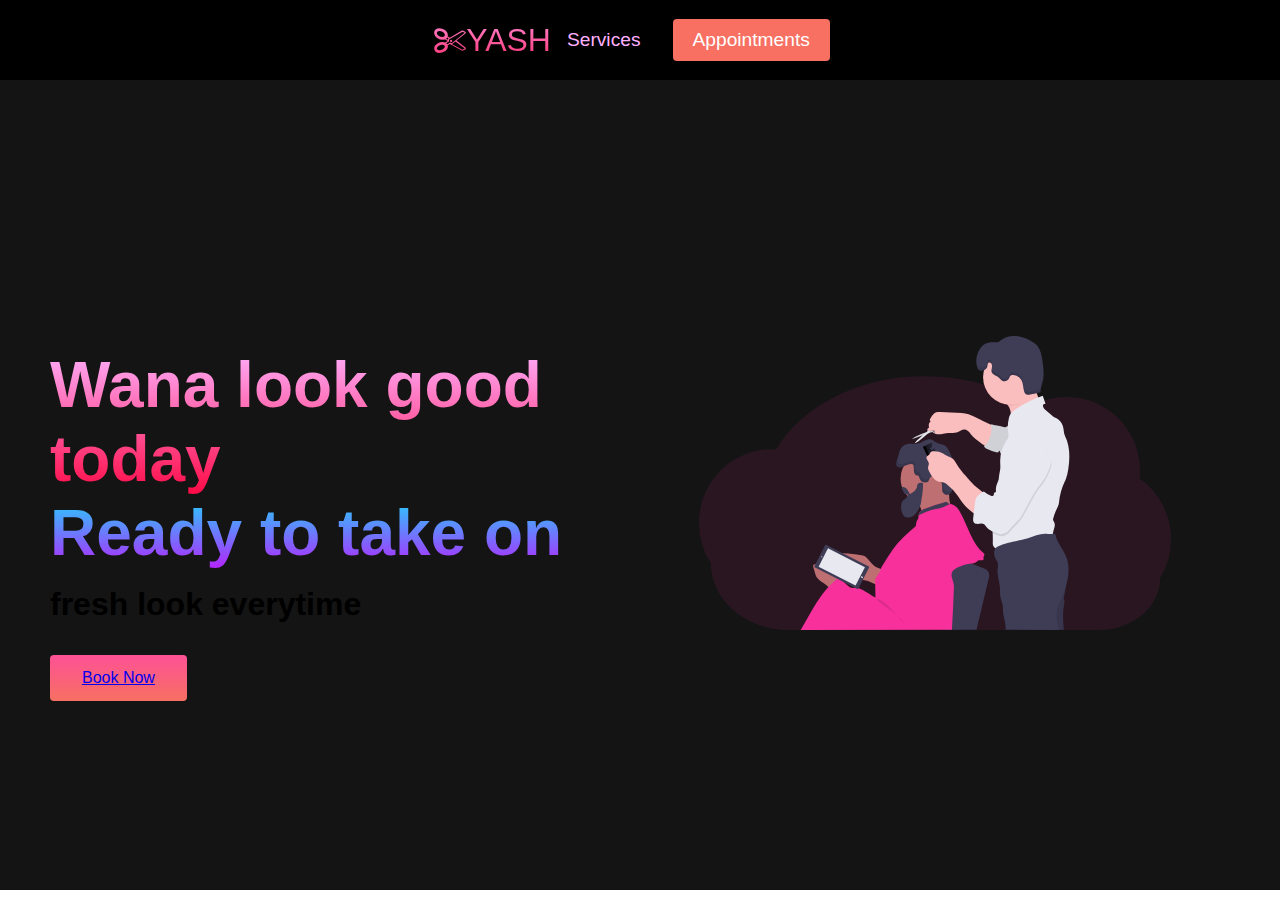
==== index.html @ 4ecd46ef "Intial Commit for UI templates" ====
<!DOCTYPE html>
<html lang="en">
    <head>
        <meta charset="UTF-8">
        <meta name="viewport" content="width=device-width, initial-scale=1.0">
        <title>Yash Website</title>
        <link rel="stylesheet" href="css/styles.css">
        <link rel="stylesheet" href="https://cdnjs.cloudflare.com/ajax/libs/font-awesome/4.7.0/css/font-awesome.min.css">
    </head>
    <body> 
        <!--nav bar section-->
        <!-- <div w3-include-html="../html/nav.html"></div> -->
        <nav class="navbar">
            <div class="navbar_container">
                <a href="/" id="navbar__logo"> 
                    <i class="fa fa-cut"></i>
                    YASH</a>
                <div class="navbar__toggle" id="mobile-menu">
                    <span class="bar"></span>
                    <span class="bar"></span>
                    <span class="bar"></span>
                </div>
                <ul class="navbar__menu">
                    <li class="navbar__item">
                        <a href="/html/services.html" class="navbar__links">
                            Services
                        </a>
                    </li>
                    <li class="navbar__btn">
                        <a href="/html/appointments.html" class="button">
                            Appointments
                        </a>
                    </li>
                </ul>
            </div>
        </nav>

        <!--Hero Section-->
        <div class="main">
            <div class="main__container">
                <div class="main__content">
                    <h1>Wana look good today</h1>
                    <h2>Ready to take on</h2>
                    <p>fresh look everytime</p>
                    <button class="main__btn">
                        <a href="/">Book Now</a>
                    </button>
                </div>
                <div class="main__img_container">
                    <img src="images/pic1.svg" alt="pics" id="main__img">
                </div>
            </div>
        </div>

     
         <script src="js/app.js"></script>
    </body>
</html>
---- css/styles.css ----
* {
    box-sizing: border-box;
    margin: 0;
    padding: 0;
    font-family: 'kumbh Sans', sans-serif;
}

.navbar {
    background:black;
    height: 80px;
    display: flex;
    justify-content: center;
    align-items: center;
    font-size: 1.2rem;
    position: sticky;
    top: 0;
    z-index: 999;
}

.navbar_container {
    display: flex;
    justify-content: center;
    height: 80px;
    z-index: 1;
    width: 100%;
    max-width: 1300px;
    margin: 0 auto;
    padding: 0 50px;
}

#navbar__logo {
    background-color: red;
    background-image: linear-gradient(to top, #ff0844 0%, #ffb1ff 100%);
    background-size: 100%;
    -webkit-background-clip: text;
    -moz-background-clip: text;
    -webkit-text-fill-color: transparent;
    -moz-text-fill-color: transparent;
    display: flex;
    align-items: center;
    cursor: pointer;
    text-decoration: none;
    font-size: 2rem;
}

.fa-gem {
    margin-right: 0.5rem;
}

.navbar__menu {
    display: flex;
    align-items: center;
    list-style: none;
    text-align: center;
}

.navbar__item {
    height: 80px;
}

.navbar__links {
    color:#ffb1ff;
    display: flex;
    align-items: center;
    justify-content: center;
    text-decoration: none;
    padding: 0 1rem;
    height: 100%;
}

.navbar__btn {
    display: flex;
    justify-content: center;
    align-items: center;
    padding: 0 1rem;
    width: 100%;

}

.button {
    display: flex;
    justify-content: center;
    align-items: center;
    text-decoration: none;
    padding: 10px 20px;
    height: 100%;
    width: 100%;
    border: none;
    outline: none;
    border-radius: 4px;
    background: #f77062;
    color: #fff;

}

.button:hover {
    background: #4837ff;
    transition: all 0.3s ease;
}

.navbar__links:hover {
    color: red;
    transition: all 0.3s ease;
}

@media screen and (max-width:960px) {
    .navbar_container {
        display: flex;
        justify-content: space-between;
        height: 80px;
        z-index: 1;
        width: 100%;
        max-width: 1300px;
        padding: 0 50px;
    }

    .navbar__menu {
        display: grid;
        grid-template-columns: auto;
        margin: 0;
        width: 100%;
        position: absolute;
        top: -1000px;
        opacity: 0;
        transition: all 0.3s ease;
        height: 50vh;
        z-index: -1;
    }

    .navbar__menu.active {
        background:black;
        top: 100%;
        opacity: 1;
        transition: all 0.3s ease;
        z-index: 99;
        height: 50vh;
        font-size: 1.6rem;

    }
    #navbar__logo {
        padding-left: 25px;
    }

    .navbar__toggle .bar {
        width: 25px;
        height: 3px;
        margin: 5px auto;
        transition: all 0.3s ease;
        background: #fff;
    }
    .navbar__item {
        width: 100%;
    }
    .navbar__links {
        text-align: center;
        padding: 2rem;
        width: 100%;
        display: table;
    }
    #mobile-menu {
        position: absolute;
        top: 20%;
        right: 5%;
        transform: translate(5%, 20%);
    }
    .navbar__btn {
        padding-bottom: 2rem;
    }

    .button {
        display: flex;
        justify-content: center;
        align-items: center;
        width: 80%;
        height: 80px;
        margin: 0;
    }
    .navbar__toggle .bar {
        display: block;
        cursor: pointer;
    }

    #mobile-menu.is-active .bar:nth-child(2) {
        opacity: 0;
    }
    #mobile-menu.is-active .bar:nth-child(1) {
        transform: translate(8px) rotate(45deg);
    }
    #mobile-menu.is-active .bar:nth-child(3) {
        transform: translate(-8px) rotate(45deg);
    }
}

/*  Hero Section CSS */

.main {
    background-color: #141414;
}


.main__container {
    display: grid;
    grid-template-columns: 1fr 1fr;
    align-items: center;
    justify-self: center;
    margin: 0 auto;
    height: 90vh;
    background-color: #141414;
    z-index: 1;
    width: 100%;
    max-width: 1300px;
    padding: 0 50px;
}

.main__content h1 {
    font-size: 4rem;
    background-color: #ff8177;
    background-image:  linear-gradient(to top, #ff0844 0%, #ffb1ff 100%);
    background-size: 100%;
    -webkit-background-clip: text;
    -moz-background-clip: text;
    -webkit-text-fill-color: transparent;
    -moz-text-fill-color: transparent;
    
}
.main__content h2 {
    font-size: 4rem;
    background-color: #ff8177;
    background-image:  linear-gradient(to top, #b721ff 0%, #21d4fd 100%);
    background-size: 100%;
    -webkit-background-clip: text;
    -moz-background-clip: text;
    -webkit-text-fill-color: transparent;
    -moz-text-fill-color: transparent;
    
} 

.main__content p {
    margin-top: 1rem;
    font-size: 2rem;
    font-weight: 700;
}

.main__btn {
    font-size: 1rem;
    background-image:  linear-gradient(to top, #f77062 0%, #fe5196 100%);
    padding: 14px 32px;
    border: none;
    border-radius: 4px;
    color: #fff;
    margin-top: 2rem;
    cursor:pointer;
    position: relative;
    transition: all 0.35s;
    outline: none;
}


.main__btn {
    position: absolute;
    z-index: 2;
    color: #fff;
    text-decoration: none;
}

.main__btn::after {
    position: absolute;
    content: '';
    top: 0;
    left: 0;
    width: 0;
    height: 100%;
    background: #4837ff;
    transition: all 0.35s;
    border-radius: 4px;
}

.main__btn:hover{
    color: #fff;
}
.main__btn:hover:after {
    width: 100%;
}
.main__img_container {
    text-align: center;
}

#main__img {
    height: 80%;
    width: 80%;
}
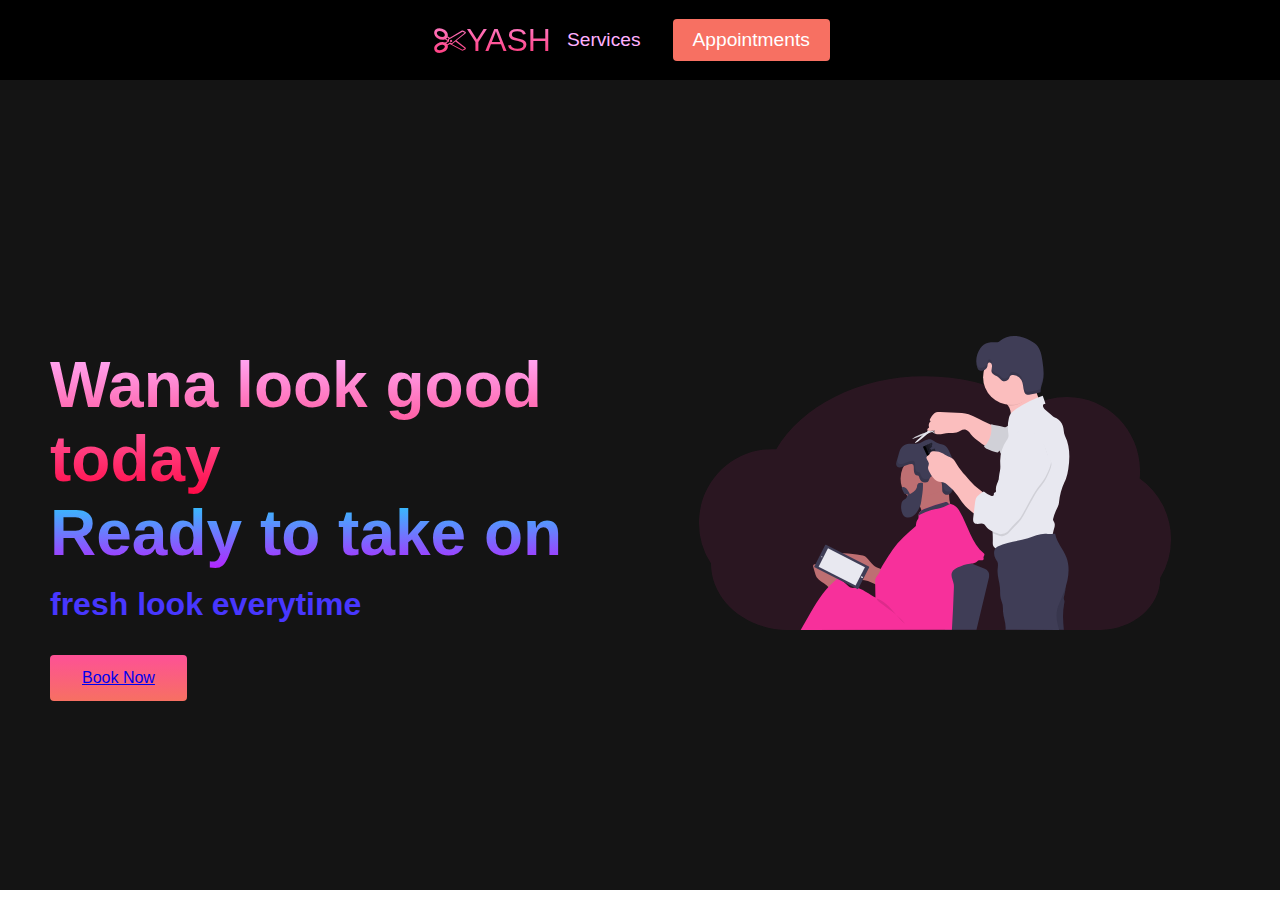
==== commit 7eae7c94: "Add appointments UI" ====
--- a/index.html
+++ b/index.html
@@ -43,7 +43,7 @@
                     <h2>Ready to take on</h2>
                     <p>fresh look everytime</p>
                     <button class="main__btn">
-                        <a href="/">Book Now</a>
+                        <a href="/html/appointments.html">Book Now</a>
                     </button>
                 </div>
                 <div class="main__img_container">
--- a/css/styles.css
+++ b/css/styles.css
@@ -239,6 +239,7 @@
     margin-top: 1rem;
     font-size: 2rem;
     font-weight: 700;
+    color: #4837ff;
 }
 
 .main__btn {
@@ -263,18 +264,6 @@
     text-decoration: none;
 }
 
-.main__btn::after {
-    position: absolute;
-    content: '';
-    top: 0;
-    left: 0;
-    width: 0;
-    height: 100%;
-    background: #4837ff;
-    transition: all 0.35s;
-    border-radius: 4px;
-}
-
 .main__btn:hover{
     color: #fff;
 }
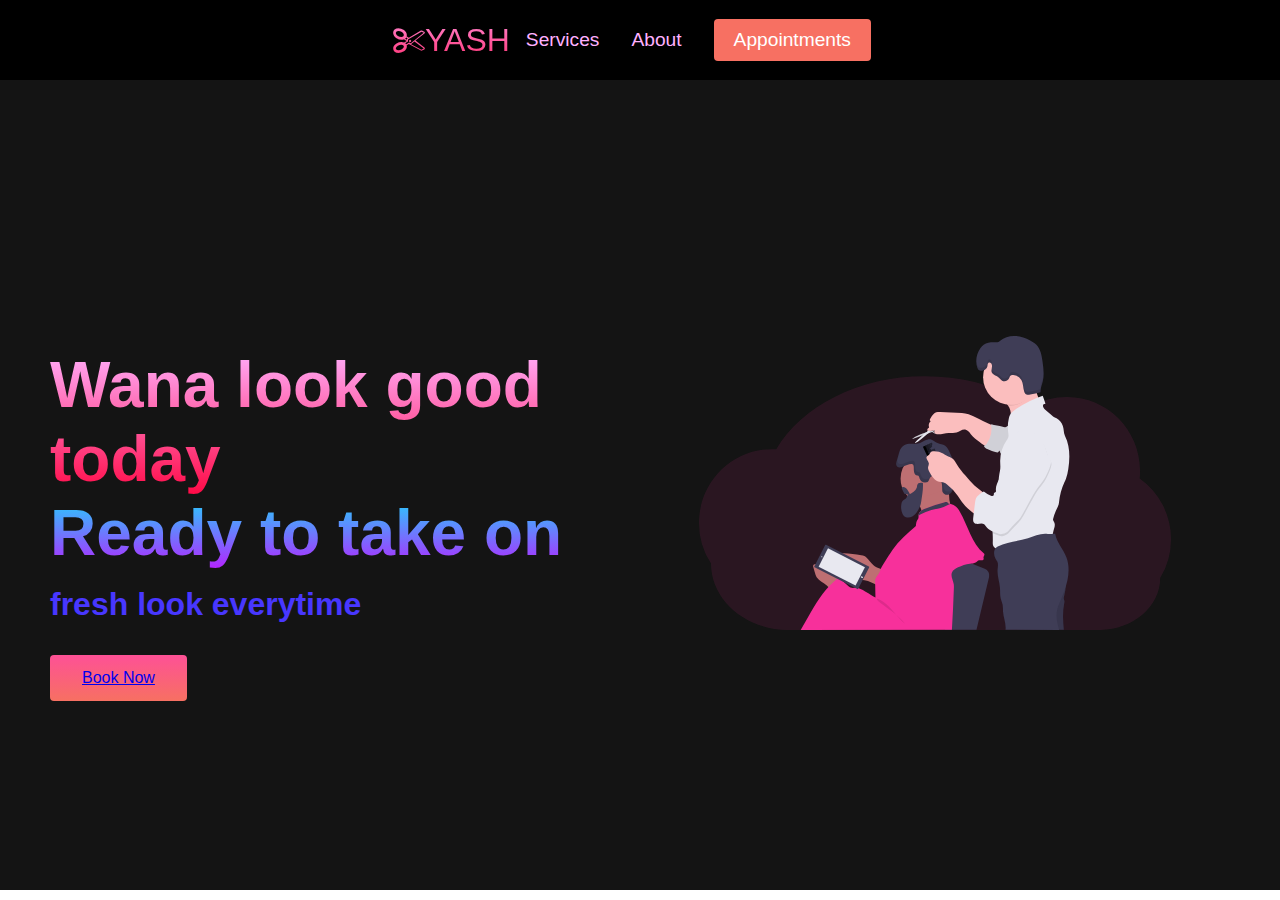
==== commit f5db55e0: "Adding about page to the website" ====
--- a/index.html
+++ b/index.html
@@ -1,58 +1,65 @@
 <!DOCTYPE html>
 <html lang="en">
-    <head>
-        <meta charset="UTF-8">
-        <meta name="viewport" content="width=device-width, initial-scale=1.0">
-        <title>Yash Website</title>
-        <link rel="stylesheet" href="css/styles.css">
-        <link rel="stylesheet" href="https://cdnjs.cloudflare.com/ajax/libs/font-awesome/4.7.0/css/font-awesome.min.css">
-    </head>
-    <body> 
-        <!--nav bar section-->
-        <!-- <div w3-include-html="../html/nav.html"></div> -->
-        <nav class="navbar">
-            <div class="navbar_container">
-                <a href="/" id="navbar__logo"> 
-                    <i class="fa fa-cut"></i>
-                    YASH</a>
-                <div class="navbar__toggle" id="mobile-menu">
-                    <span class="bar"></span>
-                    <span class="bar"></span>
-                    <span class="bar"></span>
-                </div>
-                <ul class="navbar__menu">
-                    <li class="navbar__item">
-                        <a href="/html/services.html" class="navbar__links">
-                            Services
-                        </a>
-                    </li>
-                    <li class="navbar__btn">
-                        <a href="/html/appointments.html" class="button">
-                            Appointments
-                        </a>
-                    </li>
-                </ul>
+
+<head>
+    <meta charset="UTF-8">
+    <meta name="viewport" content="width=device-width, initial-scale=1.0">
+    <title>Yash Website</title>
+    <link rel="stylesheet" href="css/styles.css">
+    <link rel="stylesheet" href="https://cdnjs.cloudflare.com/ajax/libs/font-awesome/4.7.0/css/font-awesome.min.css">
+</head>
+
+<body>
+    <!--nav bar section-->
+    <nav class="navbar">
+        <div class="navbar_container">
+            <a href="/" id="navbar__logo">
+                <i class="fa fa-cut"></i>
+                YASH</a>
+            <div class="navbar__toggle" id="mobile-menu">
+                <span class="bar"></span>
+                <span class="bar"></span>
+                <span class="bar"></span>
             </div>
-        </nav>
+            <ul class="navbar__menu">
+                <li class="navbar__item">
+                    <a href="/html/services.html" class="navbar__links">
+                        Services
+                    </a>
+                </li>
+                <li class="navbar__item">
+                    <a href="/html/about.html" class="navbar__links">
+                        About
+                    </a>
+                </li>
+                <li class="navbar__btn">
+                    <a href="/html/appointments.html" class="button">
+                        Appointments
+                    </a>
+                </li>
+            </ul>
+        </div>
+    </nav>
 
-        <!--Hero Section-->
-        <div class="main">
-            <div class="main__container">
-                <div class="main__content">
-                    <h1>Wana look good today</h1>
-                    <h2>Ready to take on</h2>
-                    <p>fresh look everytime</p>
-                    <button class="main__btn">
-                        <a href="/html/appointments.html">Book Now</a>
-                    </button>
-                </div>
-                <div class="main__img_container">
-                    <img src="images/pic1.svg" alt="pics" id="main__img">
-                </div>
+    <!--Home Section-->
+    <div class="main">
+        <div class="main__container">
+            <div class="main__content">
+                <h1>Wana look good today</h1>
+                <h2>Ready to take on</h2>
+                <p>fresh look everytime</p>
+                <button class="main__btn">
+                    <a href="/html/appointments.html">Book Now</a>
+                </button>
+            </div>
+            <div class="main__img_container">
+                <img src="images/pic1.svg" alt="pics" id="main__img">
             </div>
         </div>
+    </div>
 
-     
-         <script src="js/app.js"></script>
-    </body>
+
+    <script src="js/app.js"></script>
+</body>
+
 </html>--- a/css/styles.css
+++ b/css/styles.css
@@ -6,7 +6,7 @@
 }
 
 .navbar {
-    background:black;
+    background: black;
     height: 80px;
     display: flex;
     justify-content: center;
@@ -59,7 +59,7 @@
 }
 
 .navbar__links {
-    color:#ffb1ff;
+    color: #ffb1ff;
     display: flex;
     align-items: center;
     justify-content: center;
@@ -128,7 +128,7 @@
     }
 
     .navbar__menu.active {
-        background:black;
+        background: black;
         top: 100%;
         opacity: 1;
         transition: all 0.3s ease;
@@ -137,6 +137,7 @@
         font-size: 1.6rem;
 
     }
+
     #navbar__logo {
         padding-left: 25px;
     }
@@ -148,21 +149,25 @@
         transition: all 0.3s ease;
         background: #fff;
     }
+
     .navbar__item {
         width: 100%;
     }
+
     .navbar__links {
         text-align: center;
         padding: 2rem;
         width: 100%;
         display: table;
     }
+
     #mobile-menu {
         position: absolute;
         top: 20%;
         right: 5%;
         transform: translate(5%, 20%);
     }
+
     .navbar__btn {
         padding-bottom: 2rem;
     }
@@ -175,6 +180,7 @@
         height: 80px;
         margin: 0;
     }
+
     .navbar__toggle .bar {
         display: block;
         cursor: pointer;
@@ -183,9 +189,11 @@
     #mobile-menu.is-active .bar:nth-child(2) {
         opacity: 0;
     }
+
     #mobile-menu.is-active .bar:nth-child(1) {
         transform: translate(8px) rotate(45deg);
     }
+
     #mobile-menu.is-active .bar:nth-child(3) {
         transform: translate(-8px) rotate(45deg);
     }
@@ -215,25 +223,26 @@
 .main__content h1 {
     font-size: 4rem;
     background-color: #ff8177;
-    background-image:  linear-gradient(to top, #ff0844 0%, #ffb1ff 100%);
+    background-image: linear-gradient(to top, #ff0844 0%, #ffb1ff 100%);
     background-size: 100%;
     -webkit-background-clip: text;
     -moz-background-clip: text;
     -webkit-text-fill-color: transparent;
     -moz-text-fill-color: transparent;
-    
-}
+
+}
+
 .main__content h2 {
     font-size: 4rem;
     background-color: #ff8177;
-    background-image:  linear-gradient(to top, #b721ff 0%, #21d4fd 100%);
+    background-image: linear-gradient(to top, #b721ff 0%, #21d4fd 100%);
     background-size: 100%;
     -webkit-background-clip: text;
     -moz-background-clip: text;
     -webkit-text-fill-color: transparent;
     -moz-text-fill-color: transparent;
-    
-} 
+
+}
 
 .main__content p {
     margin-top: 1rem;
@@ -244,13 +253,13 @@
 
 .main__btn {
     font-size: 1rem;
-    background-image:  linear-gradient(to top, #f77062 0%, #fe5196 100%);
+    background-image: linear-gradient(to top, #f77062 0%, #fe5196 100%);
     padding: 14px 32px;
     border: none;
     border-radius: 4px;
     color: #fff;
     margin-top: 2rem;
-    cursor:pointer;
+    cursor: pointer;
     position: relative;
     transition: all 0.35s;
     outline: none;
@@ -264,12 +273,14 @@
     text-decoration: none;
 }
 
-.main__btn:hover{
-    color: #fff;
-}
+.main__btn:hover {
+    color: #fff;
+}
+
 .main__btn:hover:after {
     width: 100%;
 }
+
 .main__img_container {
     text-align: center;
 }
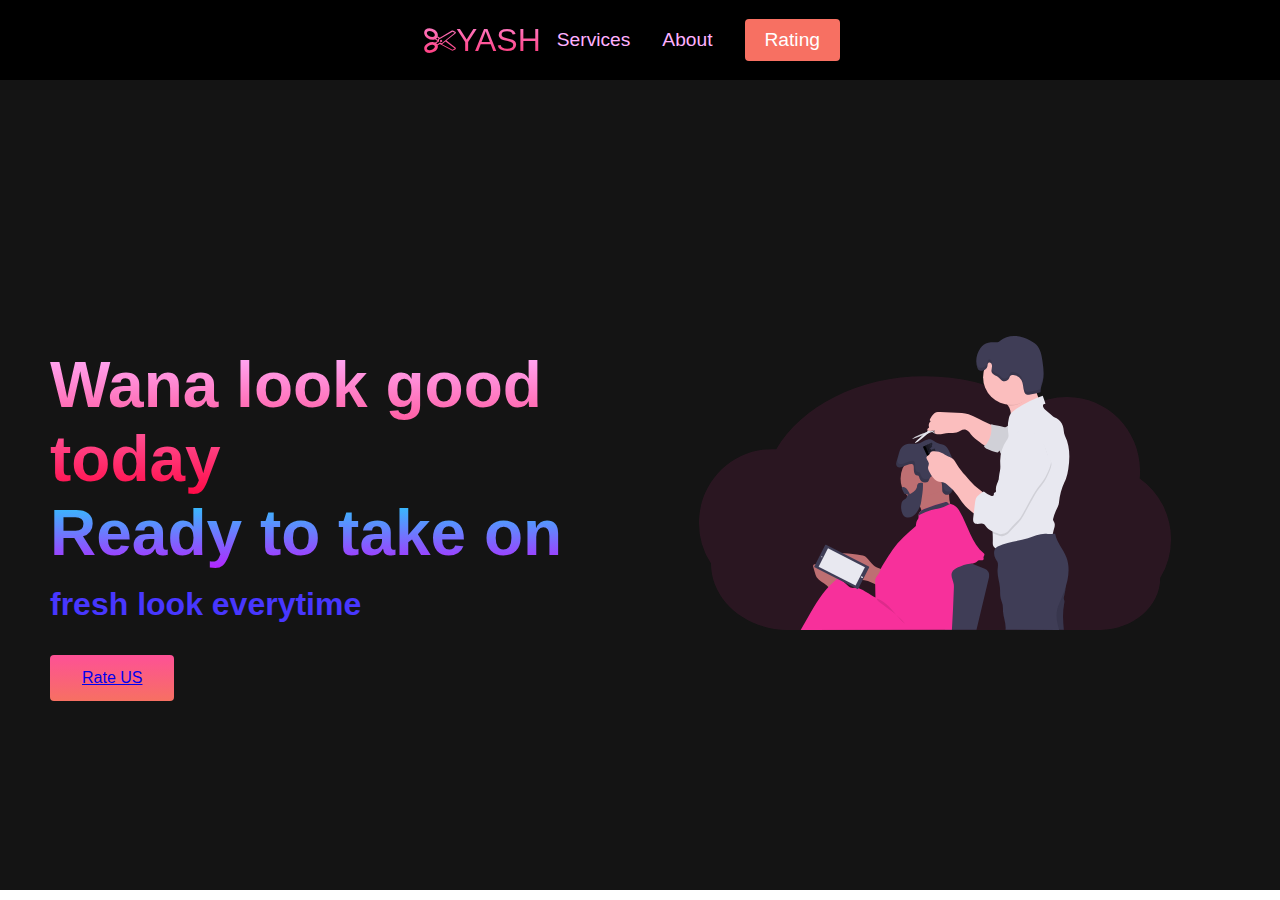
==== commit 619031a2: "Replace appointment by rating UI" ====
--- a/index.html
+++ b/index.html
@@ -33,8 +33,8 @@
                     </a>
                 </li>
                 <li class="navbar__btn">
-                    <a href="/html/appointments.html" class="button">
-                        Appointments
+                    <a href="/html/rating.html" class="button">
+                        Rating
                     </a>
                 </li>
             </ul>
@@ -49,7 +49,7 @@
                 <h2>Ready to take on</h2>
                 <p>fresh look everytime</p>
                 <button class="main__btn">
-                    <a href="/html/appointments.html">Book Now</a>
+                    <a href="/html/rating.html">Rate US</a>
                 </button>
             </div>
             <div class="main__img_container">
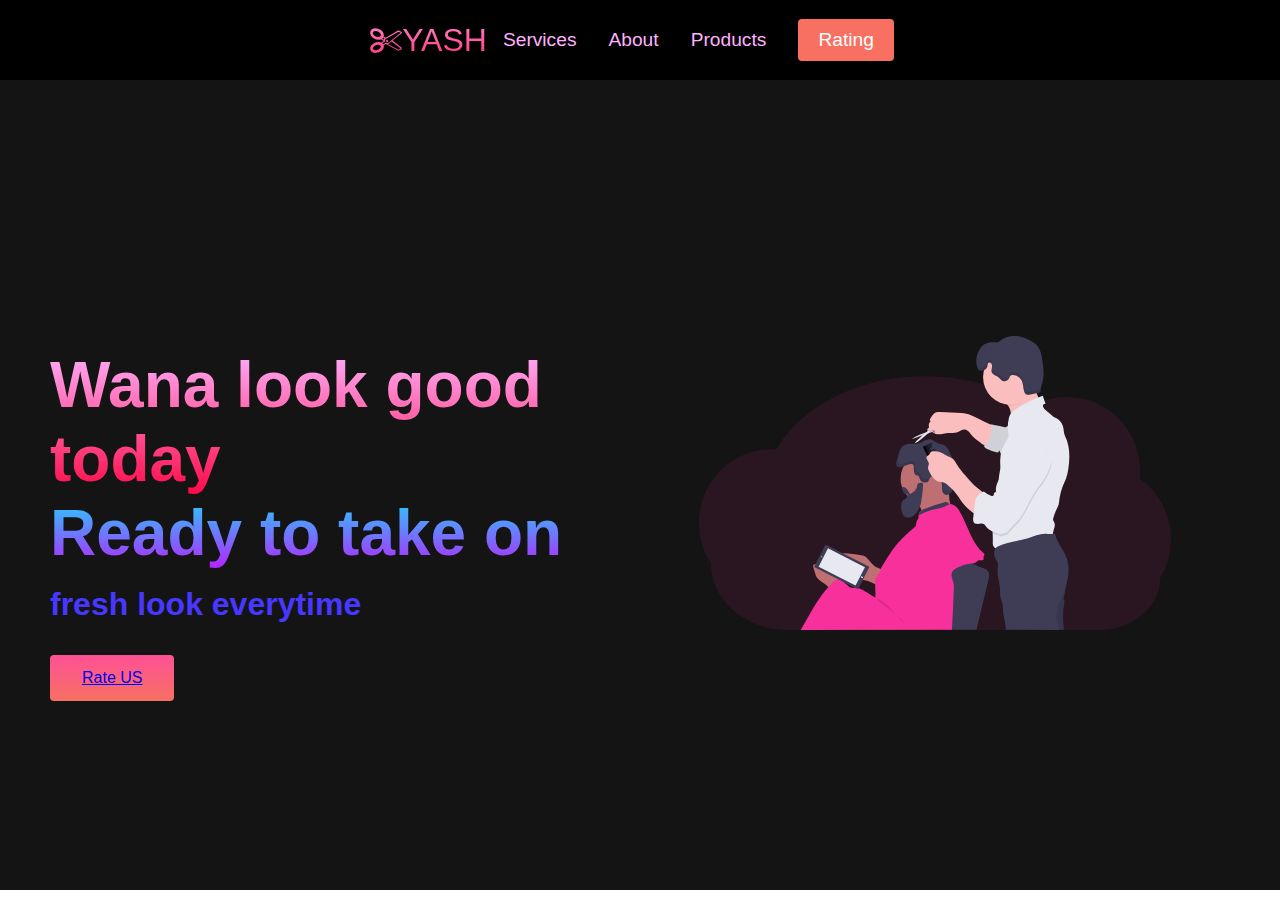
==== commit 103e5cda: "Add Stores" ====
--- a/index.html
+++ b/index.html
@@ -32,6 +32,11 @@
                         About
                     </a>
                 </li>
+                <li class="navbar__item">
+                    <a href="/html/products.html" class="navbar__links">
+                        Products
+                    </a>
+                </li>
                 <li class="navbar__btn">
                     <a href="/html/rating.html" class="button">
                         Rating
